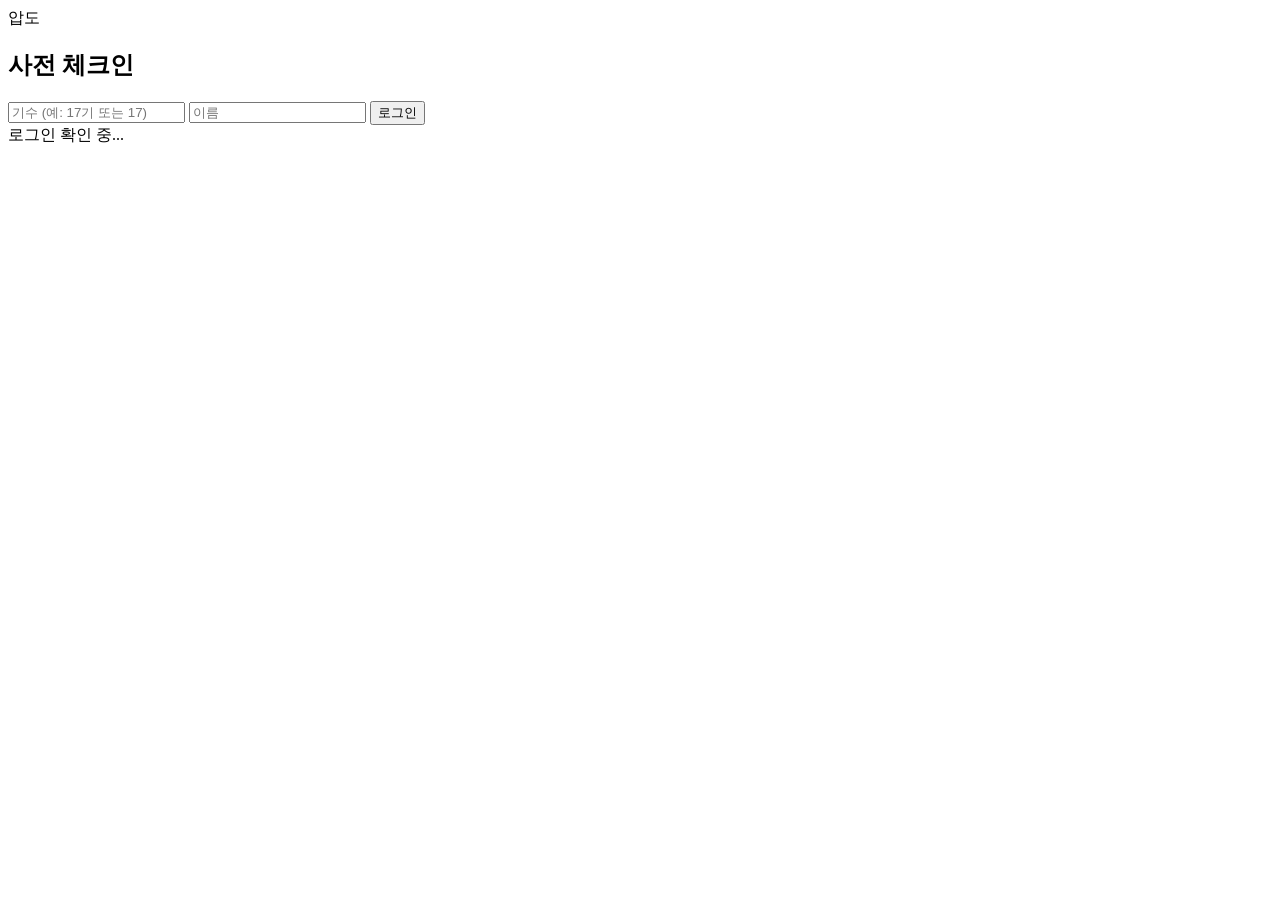
==== index.html @ 87ad6765 "환경변수 추가, readme 파일 생성, 티셔츠사이즈 추가(활성/비활성 가능)" ====
<!DOCTYPE html>
<html lang="ko">
<head>
  <meta charset="UTF-8" />
  <meta name="viewport" content="width=device-width, initial-scale=1.0" />
  <title>사전 체크인</title>
  <link rel="stylesheet" href="./styles.css" />
</head>
<body>
  <div class="container">
    <div class="logo" id="brand-name">I'm G-root</div>
    <h2 id="page-title">사전 체크인</h2>
    
    <input type="text" id="gi" placeholder="기수 (예: 17기 또는 17)" />
    <input type="text" id="name" placeholder="이름" />
    <button id="login-btn" onclick="handleLogin()">로그인</button>

    <!-- 로딩 표시 -->
    <div id="loading" class="loading">
        <div class="spinner"></div>
        <div class="loading-text">로그인 확인 중...</div>
    </div>

    <!-- 로그인 실패 메시지 표시용 -->
    <p id="error-message" style="color: red; margin-top: 12px; display: none;"></p>
  </div>

  <script src="./scripts/config.js"></script>
  <script>
    (function applyConfig() {
      const c = window.APP_CONFIG;
      if (!c) return;
      document.title = c.PAGE_TITLE_LOGIN;
      const brand = document.getElementById("brand-name");
      const title = document.getElementById("page-title");
      if (brand) brand.textContent = c.BRAND_NAME;
      if (title) title.textContent = c.PAGE_TITLE_LOGIN;
    })();
  </script>
  <script src="./scripts/main.js"></script>
</body>
</html>
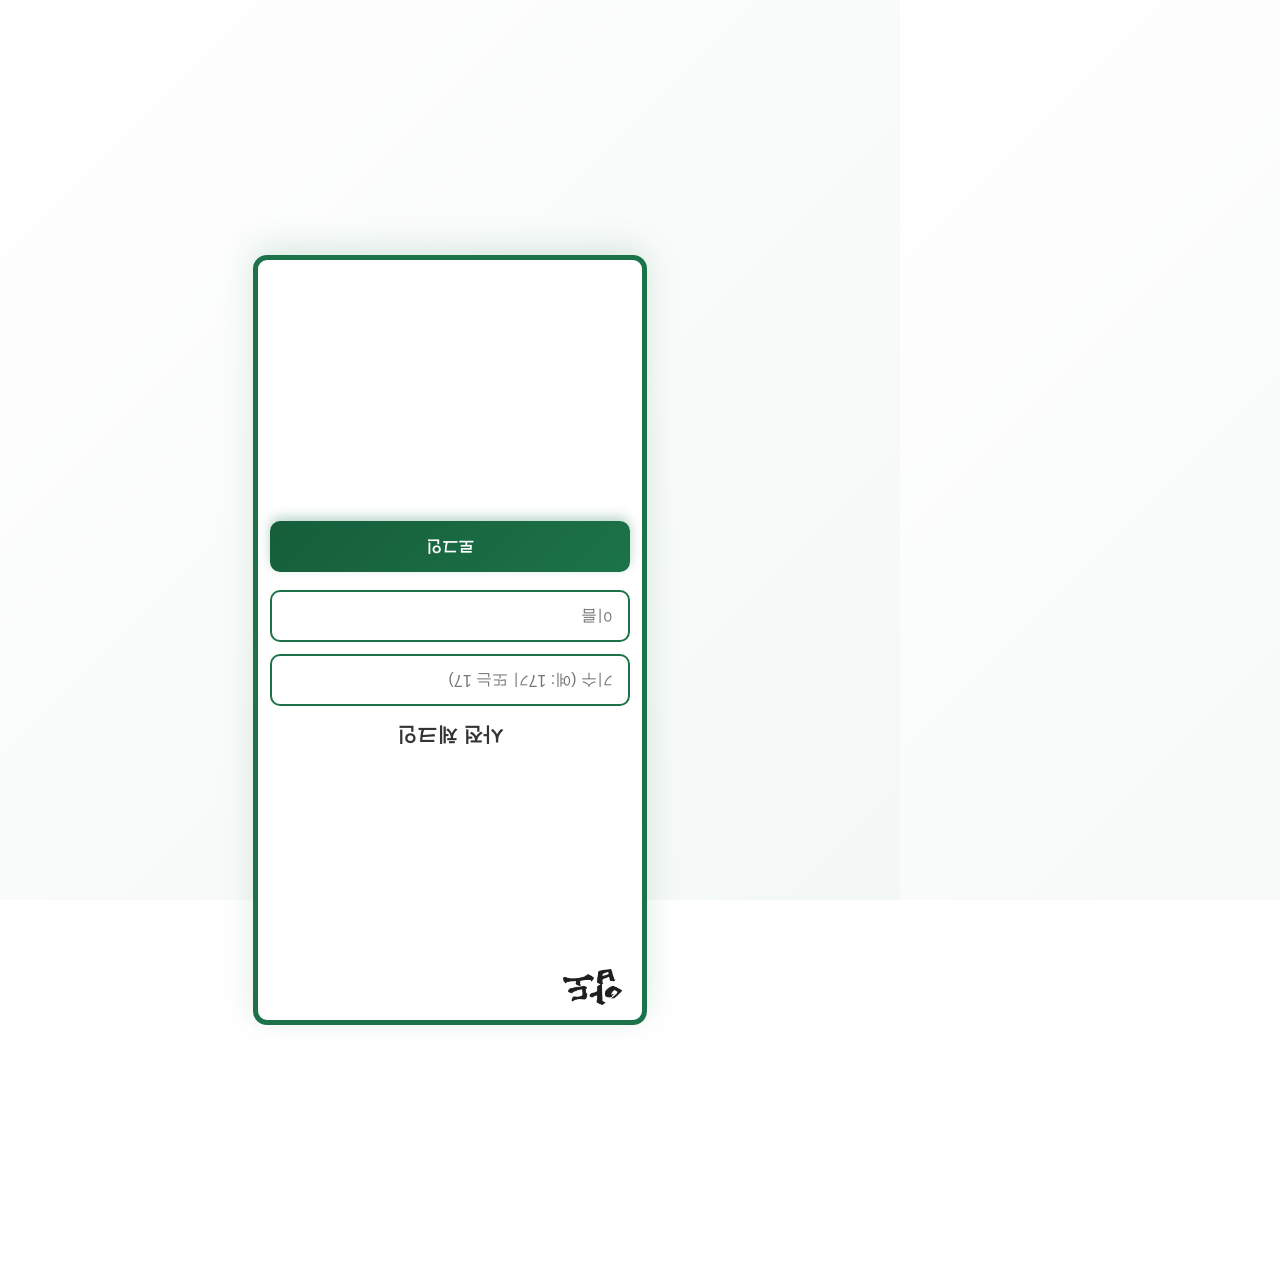
==== commit 636a0aee: "로고 수정 및 메인 컬러 변경" ====
--- a/index.html
+++ b/index.html
@@ -33,7 +33,7 @@
       document.title = c.PAGE_TITLE_LOGIN;
       const brand = document.getElementById("brand-name");
       const title = document.getElementById("page-title");
-      if (brand) brand.textContent = c.BRAND_NAME;
+      if (brand) window.applyBrand(brand);
       if (title) title.textContent = c.PAGE_TITLE_LOGIN;
     })();
   </script>
--- a/styles.css
+++ b/styles.css
@@ -0,0 +1,392 @@
+/* 폰트 정의 */
+@font-face {
+    font-family: 'GmarketSans';
+    src: url('./fonts/GmarketSansTTFMedium.ttf') format('truetype');
+    font-weight: normal;
+    font-style: normal;
+}
+
+@font-face {
+    font-family: 'GmarketSans';
+    src: url('./fonts/GmarketSansTTFBold.ttf') format('truetype');
+    font-weight: bold;
+    font-style: normal;
+}
+
+@font-face {
+    font-family: 'NeoPixel';
+    src: url('./fonts/neopixel-regular.otf') format('opentype');
+    font-weight: normal;
+    font-style: normal;
+}
+
+/* 전체 배경 및 기본 스타일 */
+body {
+    margin: 0;
+    padding: 0;
+    font-family: 'GmarketSans', 'Segoe UI', 'Noto Sans KR', sans-serif;
+    background: linear-gradient(135deg, #ffffff 0%, #f1f6f4 100%); /* 흰색에서 연한 초록 그라데이션 */
+    color: #333;
+    min-height: 100vh;
+    display: flex;
+    align-items: center;
+    justify-content: center;
+    /* 세로모드 강제 - orientation 속성 제거 */
+}
+
+/* 세로모드 강제 */
+@media screen and (orientation: landscape) {
+    body {
+        transform: rotate(90deg);
+        transform-origin: center center;
+        width: 100vh;
+        height: 100vw;
+        overflow-x: hidden;
+    }
+}
+
+/* 메인 컨테이너 박스 */
+.container {
+    width: 90%;
+    max-width: 360px;
+    margin: 5px auto;
+    padding: 20px 12px;
+    background-color: #ffffff; /* 깔끔한 흰색 */
+    border: 5px solid #1C7349; /* 모던한 초록색 테두리 */
+    border-radius: 14px;
+    position: relative;
+    box-shadow: 0 8px 32px rgba(28, 115, 73, 0.15); /* 초록색 그림자 */
+    /* 화면 중앙 정렬 */
+    display: flex;
+    flex-direction: column;
+    justify-content: center;
+    min-height: 80vh;
+}
+
+/* 좌측 상단 브랜드 (텍스트 또는 logo.png) */
+.logo {
+    position: absolute;
+    top: 15px;
+    left: 20px;
+    font-family: 'NeoPixel', monospace;
+    font-weight: 450; /* semi-bold 느낌 */
+    color: #1C7349; /* 진한 초록색 */
+    font-size: 23px !important;
+    font-style: normal;
+    text-shadow: 
+        0.5px 0 0 #1C7349,
+        -0.5px 0 0 #1C7349,
+        0 0.5px 0 #1C7349,
+        0 -0.5px 0 #1C7349; /* 4방향으로 가벼운 그림자 (semi-bold 느낌) */
+    -webkit-font-smoothing: none; /* 픽셀 폰트의 선명함 유지 */
+    line-height: 1;
+}
+
+.logo.is-image {
+    font-size: 0 !important;
+    text-shadow: none;
+    color: transparent;
+}
+
+.logo.is-image img {
+    display: block;
+    height: 36px;
+    width: auto;
+    max-width: 140px;
+    object-fit: contain;
+}
+
+.warning {
+    color: red;
+    font-weight: bold;
+    margin-top: 20px;
+    text-align: center;
+    font-size: 14px;
+}
+
+/* 제목 스타일 */
+h1, h2 {
+    text-align: center;
+    margin: 10px 0;
+    color: #333;
+}
+
+h1 {
+    font-size: 24px;
+    margin-top: 20px;
+}
+
+h2 {
+    font-size: 20px;
+}
+
+/* 버튼 디자인 */
+button {
+    background: linear-gradient(135deg, #1C7349 0%, #165e3b 100%); /* 초록색 그라데이션 */
+    border: none;
+    border-radius: 10px;
+    padding: 15px 20px;
+    color: white;
+    font-size: 16px;
+    font-weight: bold;
+    cursor: pointer;
+    margin-top: 12px;
+    width: 100%;
+    transition: all 0.3s ease;
+    box-shadow: 0 4px 12px rgba(28, 115, 73, 0.3);
+}
+
+button:hover, button:active {
+    background: linear-gradient(135deg, #165e3b 0%, #134e31 100%); /* 더 진한 초록 그라데이션 */
+    transform: translateY(-2px);
+    box-shadow: 0 6px 16px rgba(28, 115, 73, 0.4);
+}
+
+/* 입력 필드 */
+input {
+    padding: 15px;
+    margin: 6px 0;
+    width: 100%;
+    border: 2px solid #1C7349;
+    border-radius: 10px;
+    font-size: 16px;
+    box-sizing: border-box;
+    background-color: white;
+    transition: border-color 0.3s ease, box-shadow 0.3s ease;
+}
+
+input:focus {
+    outline: none;
+    border-color: #165e3b;
+    box-shadow: 0 0 0 3px rgba(28, 115, 73, 0.2);
+}
+
+/* 정보 표시 영역 */
+.info {
+    background-color: #f1f6f4; /* 연한 초록 배경 */
+    padding: 15px;
+    border-radius: 10px;
+    margin: 15px 0;
+    border: 2px solid #1C7349;
+}
+
+.info p {
+    margin: 8px 0;
+    font-size: 16px;
+    line-height: 1.5;
+}
+
+.info strong {
+    color: #1C7349; /* 진한 초록색 */
+    font-weight: 600;
+}
+
+/* QR 코드 컨테이너 */
+#qrcode {
+    display: block;
+    margin: 15px auto;
+    max-width: 180px;
+    height: auto;
+}
+
+/* 회비 안내 박스 */
+div[style*="background-color: #fff7e6"] {
+    background-color: #f1f6f4 !important; /* 연한 초록 배경 */
+    padding: 15px !important;
+    border-radius: 10px !important;
+    font-size: 14px !important;
+    line-height: 1.6 !important;
+    margin: 15px 0 !important;
+    border: 2px solid #1C7349;
+}
+
+/* 회비 미납 안내 페이지 - 회비 납부 안내 박스 (br 대신 CSS로 간격 조절) */
+.payment-box {
+    background-color: #f1f6f4;
+    padding: 16px;
+    border-radius: 12px;
+    font-size: 16px;
+    border: 2px solid #1C7349;
+    line-height: 1; /* 전체 줄 간격(미세조절 포인트) */
+    margin: 15px 0;
+}
+
+.notice-list {
+    list-style-type: disc;
+    padding-left: 20px;
+    margin: 18px 0;
+    font-size: 14px;
+    line-height: 0.8; /* 줄 간격 */
+}
+
+.notice-list li + li {
+    margin-top: 10px; /* 항목 사이 간격(원하는 대로 조절) */
+}
+
+.payment-title {
+    font-weight: 700;
+    font-size: 18px;
+    margin-bottom: 20px; /* 제목 아래 간격(미세조절 포인트) */
+}
+
+.payment-row + .payment-row {
+    margin-top: 10px; /* 항목 간 간격(미세조절 포인트) */
+}
+
+/* 구분선 */
+hr {
+    border: none;
+    height: 1px;
+    background: linear-gradient(90deg, transparent, #1C7349, transparent);
+    margin: 15px 0;
+}
+
+/* 코드 스타일 */
+code {
+    background-color: #f1f6f4;
+    padding: 4px 8px;
+    border-radius: 6px;
+    font-family: 'Courier New', monospace;
+    font-size: 14px;
+    color: #1C7349;
+    border: 1px solid #1C7349;
+}
+
+/* 반응형 디자인 */
+@media (max-width: 480px) {
+    body {
+        padding: 5px 0;
+    }
+    
+    .container {
+        width: 90%;
+        margin: 0 auto;
+        padding: 18px 12px;
+        border-width: 4px;
+        border-color: #1C7349;
+        border-radius: 12px;
+        min-height: 85vh;
+        justify-content: center;
+    }
+    
+    .logo {
+        font-size: 16px;
+        top: 12px;
+        left: 15px;
+    }
+
+    .logo.is-image img {
+        height: 28px;
+        max-width: 110px;
+    }
+    
+    h1 {
+        font-size: 26px;
+        margin-top: 15px;
+    }
+    
+    h2 {
+        font-size: 22px;
+    }
+    
+    input {
+        padding: 16px;
+        font-size: 16px; /* iOS에서 확대 방지 */
+        margin: 8px 0;
+    }
+    
+    button {
+        padding: 16px 20px;
+        font-size: 18px;
+        margin-top: 15px;
+    }
+    
+    .info {
+        padding: 15px;
+        font-size: 14px;
+    }
+    
+    .info p {
+        font-size: 14px;
+    }
+}
+
+/* 터치 최적화 */
+button, input {
+    -webkit-tap-highlight-color: transparent;
+    -webkit-touch-callout: none;
+    -webkit-user-select: none;
+    user-select: none;
+}
+
+/* 세로모드 강제 및 화면 고정 */
+html, body {
+    overflow-x: hidden;
+    overflow-y: auto;
+    position: fixed;
+    width: 100%;
+    height: 100%;
+}
+
+/* 세로모드 강제 */
+@media screen and (orientation: landscape) {
+    html, body {
+        transform: rotate(90deg);
+        transform-origin: center center;
+        width: 100vh;
+        height: 100vw;
+    }
+}
+
+/* 스크롤 최적화 */
+body {
+    -webkit-overflow-scrolling: touch;
+}
+
+/* 폰트 렌더링 최적화 */
+* {
+    -webkit-font-smoothing: antialiased;
+    -moz-osx-font-smoothing: grayscale;
+}
+
+/* 로딩 스피너 */
+.loading {
+    display: none;
+    text-align: center;
+    margin: 10px 0;
+}
+
+.spinner {
+    display: inline-block;
+    width: 20px;
+    height: 20px;
+    border: 3px solid #1C7349;
+    border-radius: 50%;
+    border-top-color: transparent;
+    animation: spin 1s ease-in-out infinite;
+}
+
+@keyframes spin {
+    to { transform: rotate(360deg); }
+}
+
+.loading-text {
+    margin-top: 8px;
+    color: #666;
+    font-size: 14px;
+}
+
+/* 버튼 비활성화 상태 */
+button:disabled {
+    background-color: #ccc;
+    cursor: not-allowed;
+    transform: none;
+    box-shadow: none;
+}
+
+button:disabled:hover {
+    background-color: #ccc;
+    transform: none;
+    box-shadow: none;
+}
+  
